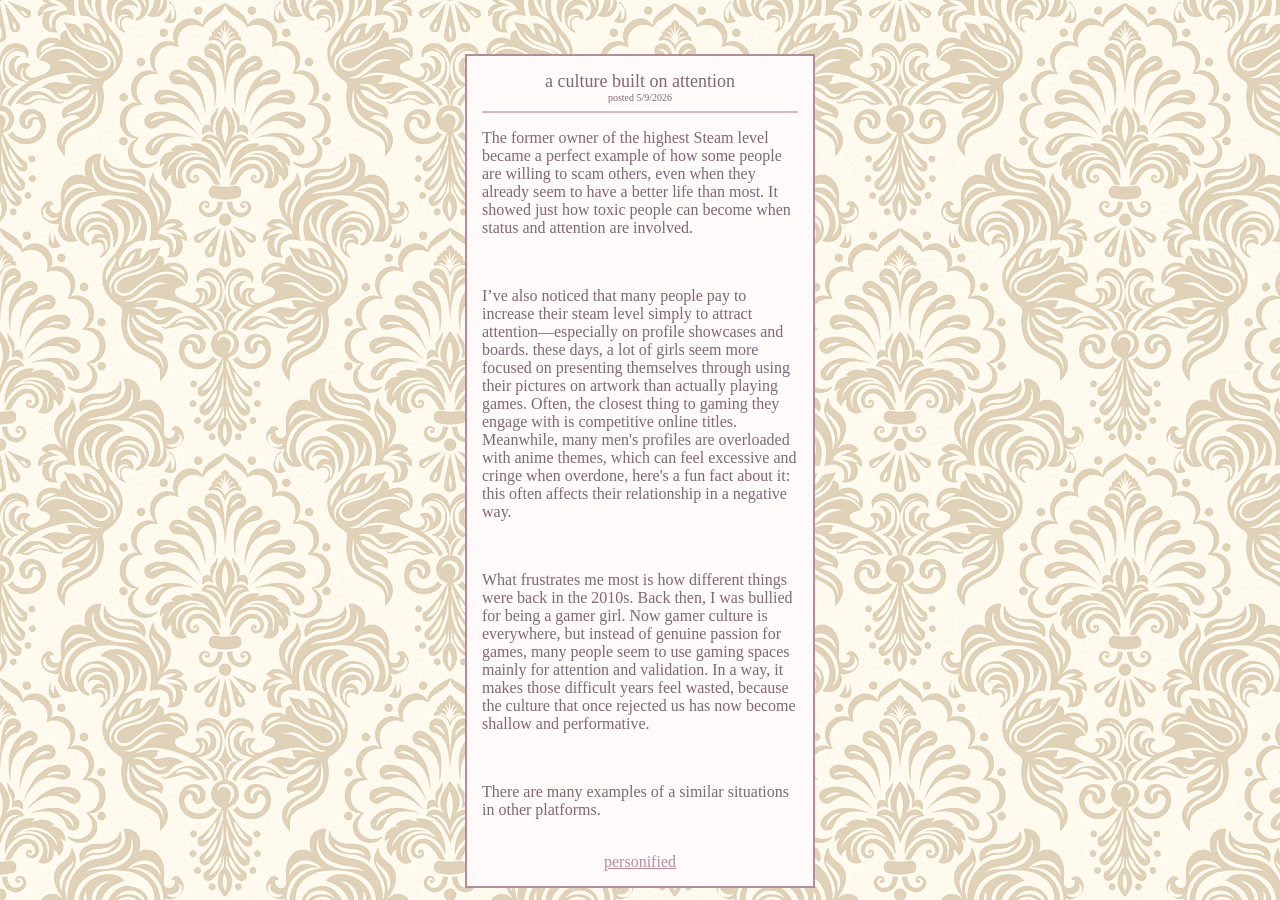
==== aculturebuiltonattention.html @ cedcec9b "Add files via upload" ====
<html>
<head>
<title>personified persons</title>
<link rel="icon" type="image/png" href="icon.png">
<link rel="stylesheet" href="style.css">
<meta name="viewport" content="width=device-width, initial-scale=1.0">
</head>

<body background="bg.png" bgcolor="#f3e8ed"
text="#806775" link="#b58b9d" vlink="#c49aaa">

<center>

<br><br><br>

<table border="1" bordercolor="#b58b9d"
cellpadding="15" cellspacing="0" bgcolor="#fffafa"
width="350">

<tr>
<td>

<center>
<font size="4" face="Times New Roman">
a culture built on attention
</font>

<br>
<font size="1">posted 5/9/2026</font>
</center>

<hr color="#d8b8c7">

                    <p> The former owner of the highest Steam level became a perfect example of how some people are willing to scam others, even when they already seem to have a better life than most. It showed just how toxic people can become when status and attention are involved.</p><br>

<p>I’ve also noticed that many people pay to increase their steam level simply to attract attention—especially on profile showcases and boards. these days, a lot of girls seem more focused on presenting themselves through using their pictures on artwork than actually playing games. Often, the closest thing to gaming they engage with is competitive online titles. Meanwhile, many men's profiles are overloaded with anime themes, which can feel excessive and cringe when overdone, here's a fun fact about it: this often affects their relationship in a negative way.</p><br>

<p>What frustrates me most is how different things were back in the 2010s. Back then, I was bullied for being a gamer girl. Now gamer culture is everywhere, but instead of genuine passion for games, many people seem to use gaming spaces mainly for attention and validation. In a way, it makes those difficult years feel wasted, because the culture that once rejected us has now become shallow and performative.</p>
<br>
<p>There are many examples of a similar situations in other platforms.</p>
<br>

<center>
<a href="index.html">personified</a>
</center>

</td>
</tr>
</table>

</center>

</body>
</html>
---- style.css ----
body {
    margin: 0;
}

table {
    max-width: 90%;
}

a:hover {
    color: #e5a9c1;
}

.title {
    text-shadow: 2px 2px 3px #d8a9bd;
}

.mainlink {
    background-color: #fffafa;
    border: 1px solid #b58b9d;
    padding: 12px 25px;
    display: inline-block;
    font-size: 16px;
    font-weight: bold;
    text-decoration: underline;
    box-shadow: 3px 3px 6px #b58b9d;
    max-width: 80%;
}

/* MOBILE SUPPORT */

@media screen and (max-width: 600px) {

    body {
        font-size: 22px;
    }

    .title {
        font-size: 42px !important;
    }

    table {
        width: 94% !important;
        max-width: 94%;
        height: auto !important;
    }

    table td {
        padding: 35px 15px !important;
    }

    table a {
        font-size: 25px !important;
        display: inline-block;
        padding: 8px;
    }

    .mainlink {
        font-size: 23px;
        padding: 20px 30px;
        max-width: 90%;
    }

    .last-updated {
        font-size: 15px;
    }

}
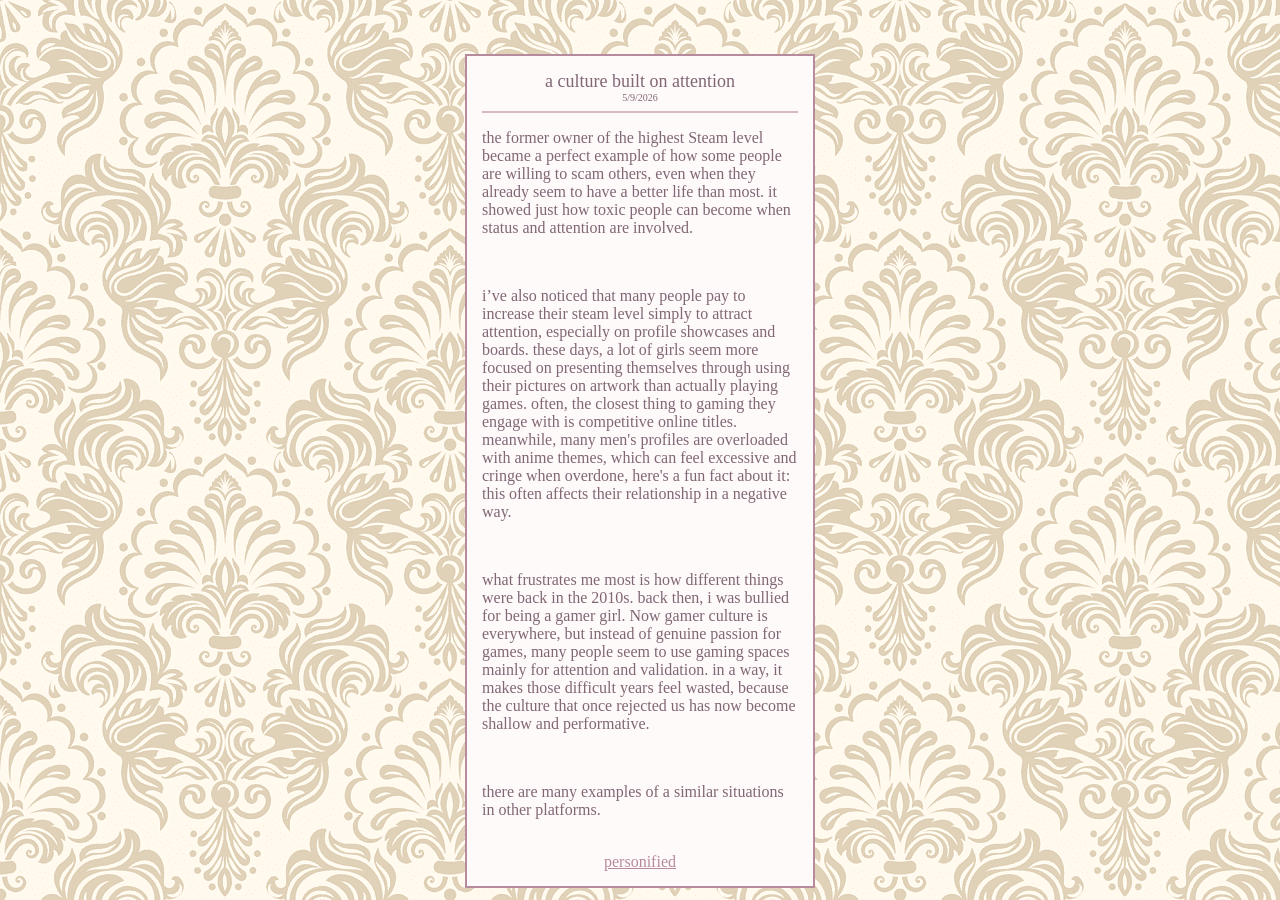
==== commit e3554a0f: "Add files via upload" ====
--- a/aculturebuiltonattention.html
+++ b/aculturebuiltonattention.html
@@ -27,18 +27,18 @@
 </font>
 
 <br>
-<font size="1">posted 5/9/2026</font>
+<font size="1">5/9/2026</font>
 </center>
 
 <hr color="#d8b8c7">
 
-                    <p> The former owner of the highest Steam level became a perfect example of how some people are willing to scam others, even when they already seem to have a better life than most. It showed just how toxic people can become when status and attention are involved.</p><br>
+                    <p> the former owner of the highest Steam level became a perfect example of how some people are willing to scam others, even when they already seem to have a better life than most. it showed just how toxic people can become when status and attention are involved.</p><br>
 
-<p>I’ve also noticed that many people pay to increase their steam level simply to attract attention—especially on profile showcases and boards. these days, a lot of girls seem more focused on presenting themselves through using their pictures on artwork than actually playing games. Often, the closest thing to gaming they engage with is competitive online titles. Meanwhile, many men's profiles are overloaded with anime themes, which can feel excessive and cringe when overdone, here's a fun fact about it: this often affects their relationship in a negative way.</p><br>
+<p>i’ve also noticed that many people pay to increase their steam level simply to attract attention, especially on profile showcases and boards. these days, a lot of girls seem more focused on presenting themselves through using their pictures on artwork than actually playing games. often, the closest thing to gaming they engage with is competitive online titles. meanwhile, many men's profiles are overloaded with anime themes, which can feel excessive and cringe when overdone, here's a fun fact about it: this often affects their relationship in a negative way.</p><br>
 
-<p>What frustrates me most is how different things were back in the 2010s. Back then, I was bullied for being a gamer girl. Now gamer culture is everywhere, but instead of genuine passion for games, many people seem to use gaming spaces mainly for attention and validation. In a way, it makes those difficult years feel wasted, because the culture that once rejected us has now become shallow and performative.</p>
+<p>what frustrates me most is how different things were back in the 2010s. back then, i was bullied for being a gamer girl. Now gamer culture is everywhere, but instead of genuine passion for games, many people seem to use gaming spaces mainly for attention and validation. in a way, it makes those difficult years feel wasted, because the culture that once rejected us has now become shallow and performative.</p>
 <br>
-<p>There are many examples of a similar situations in other platforms.</p>
+<p>there are many examples of a similar situations in other platforms.</p>
 <br>
 
 <center>
